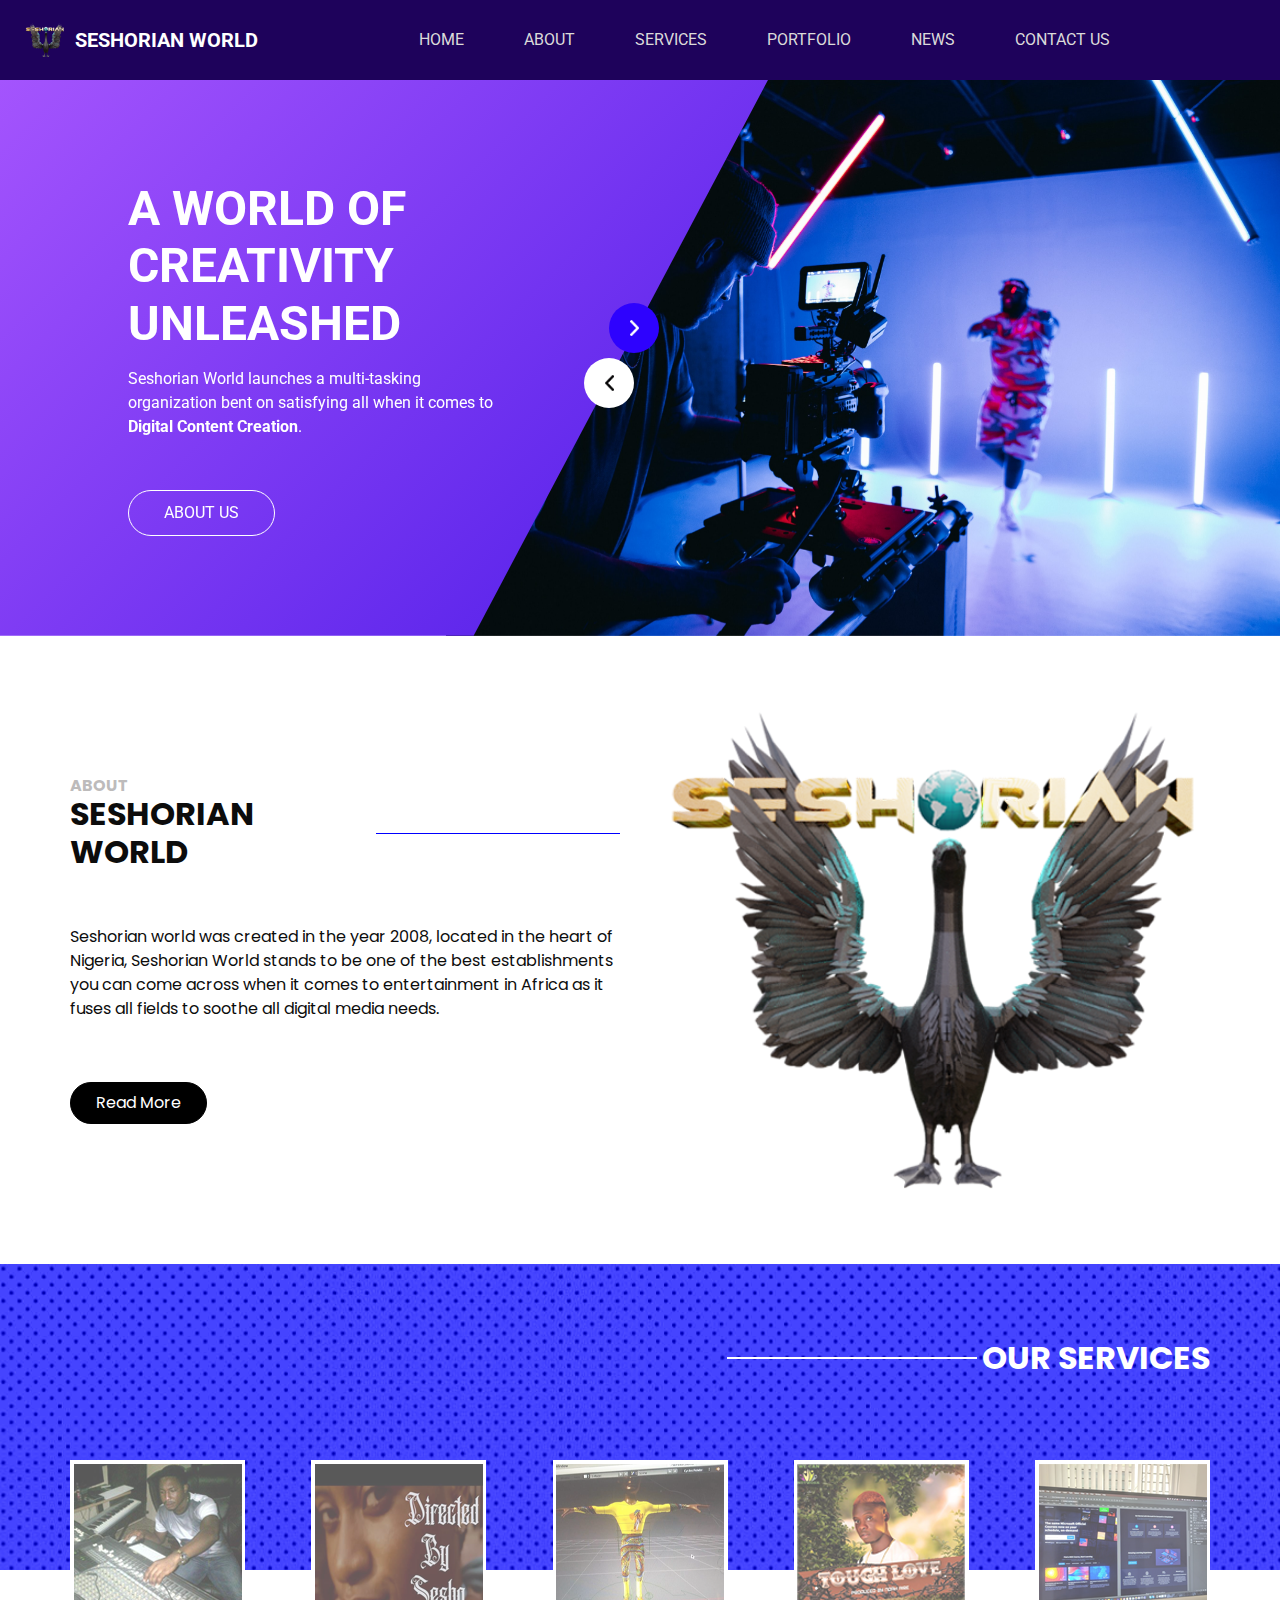
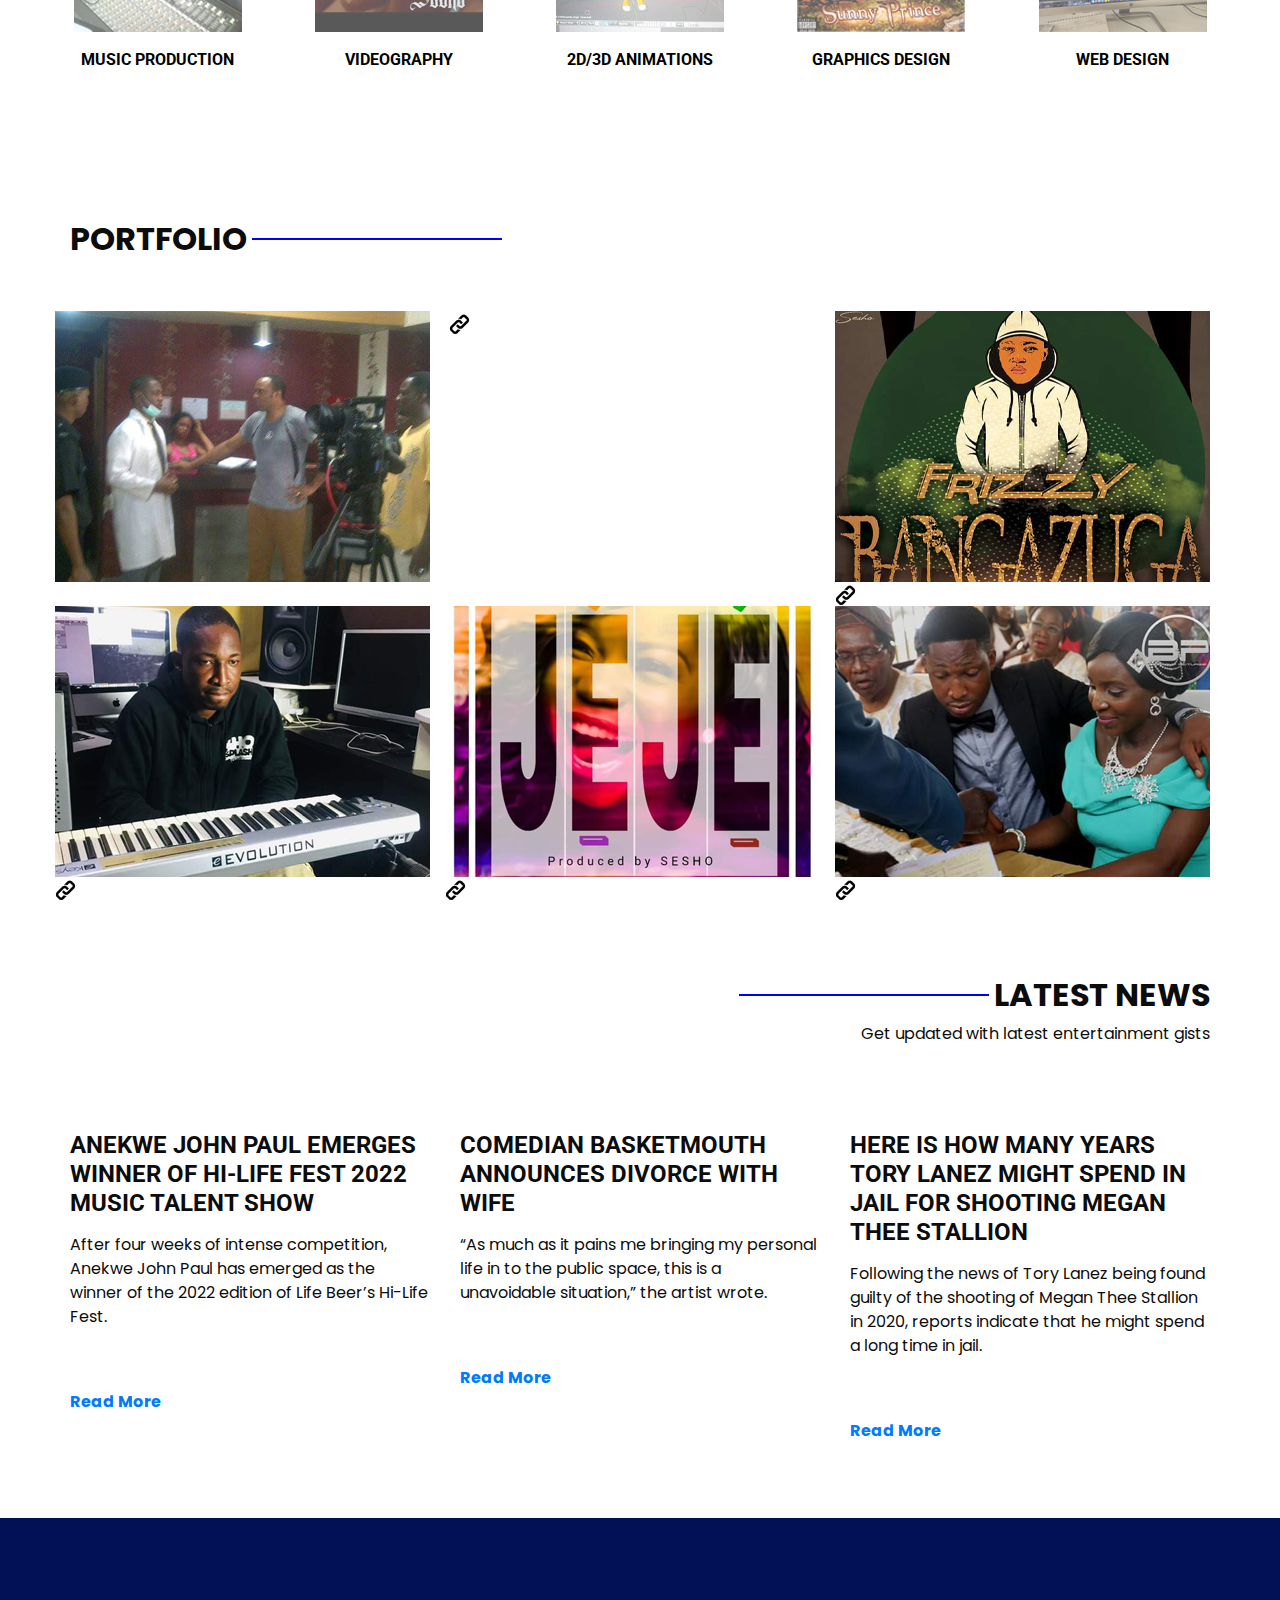
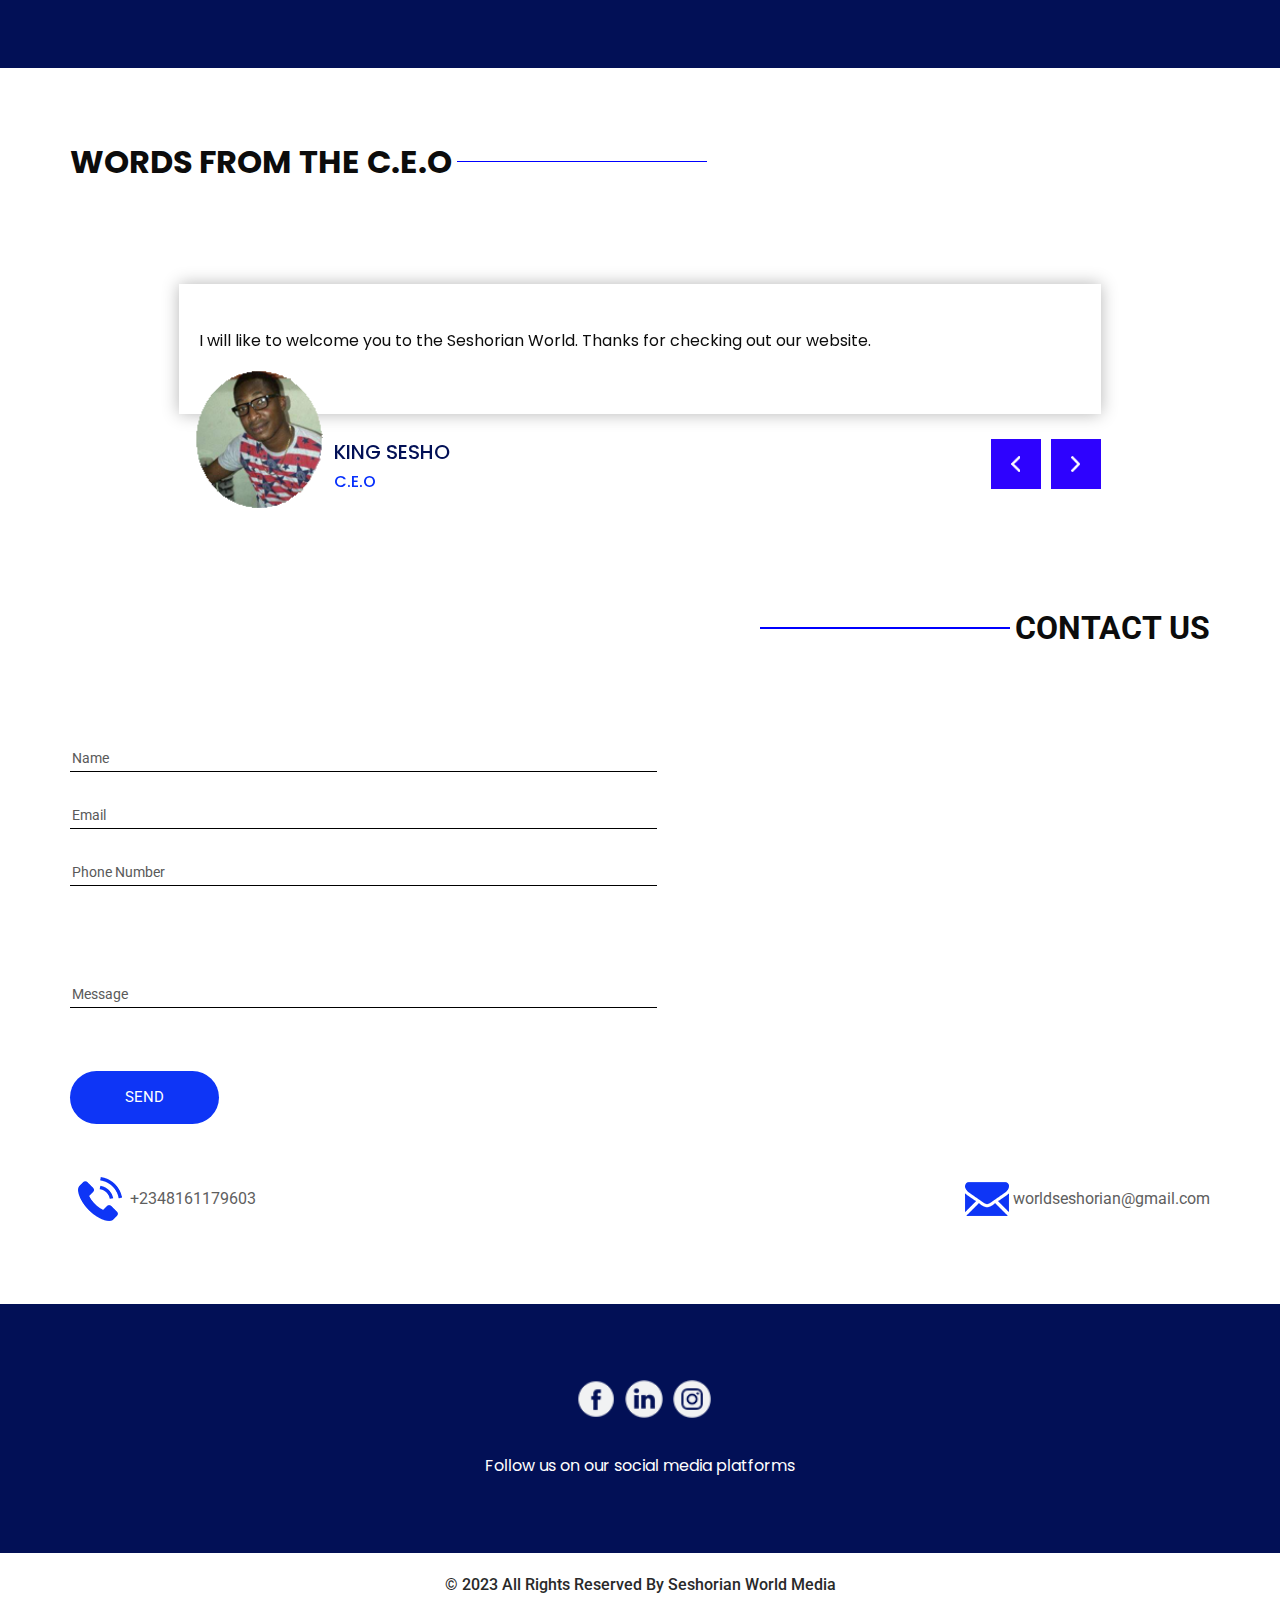
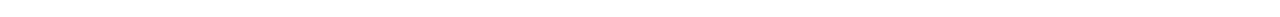
==== index.html @ 022913b2 "Add files via upload" ====
<!DOCTYPE html>
<html>
  <head>
    <!-- Basic -->
    <meta charset="utf-8" />
    <meta http-equiv="X-UA-Compatible" content="IE=edge" />
    <!-- Mobile Metas -->
    <meta
      name="viewport"
      content="width=device-width, initial-scale=1, shrink-to-fit=no"
    />
    <!-- Site Metas -->
    <meta name="keywords" content="" />
    <meta name="description" content="" />
    <meta name="author" content="" />

    <title>SESHORIAN WORLD</title>

    <!-- slider stylesheet -->
    <link
      rel="stylesheet"
      type="text/css"
      href="https://cdnjs.cloudflare.com/ajax/libs/OwlCarousel2/2.1.3/assets/owl.carousel.min.css"
    />

    <!-- bootstrap core css -->
    <link rel="stylesheet" type="text/css" href="css/bootstrap.css" />

    <!-- fonts style -->
    <link
      href="https://fonts.googleapis.com/css?family=Poppins:400,700|Roboto:400,700&display=swap"
      rel="stylesheet"
    />
    <!-- Custom styles for this template -->
    <link href="css/style.css" rel="stylesheet" />
    <!-- responsive style -->
    <link href="css/responsive.css" rel="stylesheet" />
  </head>

  <body>
    <div class="hero_area">
      <!-- header section strats -->
      <header class="header_section">
        <div class="container-fluid">
          <nav class="navbar navbar-expand-lg custom_nav-container">
            <a class="navbar-brand" href="index.html">
              <img src="images/SESHORIAN LOGO.png" alt="" />
              <span> SESHORIAN World </span>
            </a>
            <button
              class="navbar-toggler"
              type="button"
              data-toggle="collapse"
              data-target="#navbarSupportedContent"
              aria-controls="navbarSupportedContent"
              aria-expanded="false"
              aria-label="Toggle navigation"
            >
              <span class="navbar-toggler-icon"></span>
            </button>

            <div class="collapse navbar-collapse" id="navbarSupportedContent">
              <div
                class="d-flex mx-auto flex-column flex-lg-row align-items-center"
              >
                <ul class="navbar-nav">
                  <li class="nav-item active">
                    <a class="nav-link" href="index.html"
                      >Home <span class="sr-only">(current)</span></a
                    >
                  </li>
                  <li class="nav-item">
                    <a class="nav-link" href="about.html">About </a>
                  </li>
                  <li class="nav-item">
                    <a class="nav-link" href="service.html">Services </a>
                  </li>
                  <li class="nav-item">
                    <a class="nav-link" href="portfolio.html"> Portfolio</a>
                  </li>
                  <li class="nav-item">
                    <a class="nav-link" href="news.html"> news </a>
                  </li>
                  <li class="nav-item">
                    <a class="nav-link" href="contact.html">Contact us</a>
                  </li>
                </ul>
              </div>
            </div>
          </nav>
        </div>
      </header>
      <!-- end header section -->
      <!-- slider section -->
      <section class="slider_section position-relative">
        <div class="slider_bg-container"></div>
        <div class="slider-container">
          <div class="detail-box">
            <a
              class="carousel-control-prev"
              href="#carouselExampleControls"
              role="button"
              data-slide="prev"
            >
              <span class="sr-only">Previous</span>
            </a>
            <a
              class="carousel-control-next"
              href="#carouselExampleControls"
              role="button"
              data-slide="next"
            >
              <span class="sr-only">Next</span>
            </a>
            <h1>
              A WORLD OF <br />
              CREATIVITY <br />
              UNLEASHED
            </h1>
            <p>
              Seshorian World launches a multi-tasking organization bent on
              satisfying all when it comes to
              <strong>Digital Content Creation</strong>.
            </p>
            <div>
              <a href="about.html" class="slider-link"> ABOUT US </a>
            </div>
          </div>
          <div class="img-box">
            <div
              id="carouselExampleControls"
              class="carousel slide"
              data-ride="carousel"
            >
              <div class="carousel-inner">
                <div class="carousel-item active">
                  <img
                    src="images/kal-visuals-3UcQtXSvA88-unsplash.jpg"
                    alt=""
                  />
                </div>
                <div class="carousel-item">
                  <img src="images/troy-t-dX76Mts-LVM-unsplash.jpg" alt="" />
                </div>
                <div class="carousel-item">
                  <img src="images/slider-img.jpg" alt="" />
                </div>
              </div>
            </div>
          </div>
        </div>
      </section>
      <!-- end slider section -->
    </div>

    <!-- about section -->
    <section class="about_section layout_padding">
      <div class="container">
        <div class="row">
          <div class="col-md-6">
            <div class="detail-box">
              <h6>About</h6>
              <div class="custom_heading-container">
                <h2>SESHORIAN WORLD</h2>
                <hr />
              </div>
              <p>
                Seshorian world was created in the year 2008, located in the
                heart of Nigeria, Seshorian World stands to be one of the best
                establishments you can come across when it comes to
                entertainment in Africa as it fuses all fields to soothe all
                digital media needs.
              </p>
              <div>
                <a href="read more.html"> Read More </a>
              </div>
            </div>
          </div>
          <div class="col-md-6">
            <div class="img-box">
              <img src="images/about-img.png" alt="" />
            </div>
          </div>
        </div>
      </div>
    </section>

    <!-- end about section -->

    <!-- service section -->

    <section class="service_section layout_padding">
      <div class="container">
        <div class="d-flex flex-column align-items-end">
          <div class="custom_heading-container">
            <hr />
            <h2>OUR Services</h2>
          </div>
        </div>
      </div>
      <div class="container">
        <div class="service_container layout_padding2">
          <a href="music_library.html" rel="noopener noreferrer">
            <div class="box">
              <div class="img-box">
                <img src="images/s-4.png" alt="" class="img-1" />
                <img src="images/s4-blue.png" alt="" class="img-2" />
              </div>
              <div class="name">
                <h6>MUSIC PRODUCTION</h6>
              </div>
            </div>
          </a>
          <a href="videography.html" rel="noopener noreferrer">
            <div class="box">
              <div class="img-box">
                <img src="images/s-5.png" alt="" class="img-1" />
                <img src="images/s5-blue.png" alt="" class="img-2" />
              </div>
              <div class="name">
                <h6>VIDEOGRAPHY</h6>
              </div>
            </div>
          </a>
          <a href="animation.html" rel="noopener noreferrer">
            <div class="box">
              <div class="img-box">
                <img src="images/s-3.png" alt="" class="img-1" />
                <img src="images/s3-blue.png" alt="" class="img-2" />
              </div>
              <div class="name">
                <h6>2d/3d animations</h6>
              </div>
            </div>
          </a>
          <a href="graphics.html" rel="noopener noreferrer">
            <div class="box">
              <div class="img-box">
                <img src="images/s-2.png" alt="" class="img-1" />
                <img src="images/s2-blue.png" alt="" class="img-2" />
              </div>
              <div class="name">
                <h6>Graphics Design</h6>
              </div>
            </div>
          </a>
          <a href="webdesign.html" rel="noopener noreferrer">
            <div class="box">
              <div class="img-box">
                <img src="images/s-1.png" alt="" class="img-1" />
                <img src="images/s1-blue.png" alt="" class="img-2" />
              </div>
              <div class="name">
                <h6>WEB DESIGN</h6>
              </div>
            </div>
          </a>
        </div>
      </div>
    </section>

    <!-- end service section -->

    <!-- portfolio section -->

    <section class="portfolio_section">
      <div class="container">
        <div class="custom_heading-container">
          <h2>Portfolio</h2>
          <hr />
        </div>
        <div class="layout_padding2-top">
          <div class="row">
            <div class="col-md-4">
              <div>
                <img src="images/p-1.jpg" alt="" />
              </div>
            </div>
            <div class="col-md-4">
              <div>
                <img src="images/p-2.jpg" alt="" />
                <a href="">
                  <img src="images/link.png" alt="" />
                </a>
              </div>
            </div>
            <div class="col-md-4">
              <div>
                <img src="images/p-3.jpg" alt="" />
                <a href="">
                  <img src="images/link.png" alt="" />
                </a>
              </div>
            </div>
            <div class="col-md-4">
              <div>
                <img src="images/p-4.jpg" alt="" />
                <a href="">
                  <img src="images/link.png" alt="" />
                </a>
              </div>
            </div>
            <div class="col-md-4">
              <div>
                <img src="images/p-5.jpg" alt="" />
                <a href="">
                  <img src="images/link.png" alt="" />
                </a>
              </div>
            </div>
            <div class="col-md-4">
              <div>
                <img src="images/p-6.jpg" alt="" />
                <a href="">
                  <img src="images/link.png" alt="" />
                </a>
              </div>
            </div>
          </div>
        </div>
      </div>
    </section>

    <!-- end portfolio section -->
    <!-- news section -->

    <section class="news_section layout_padding">
      <div class="container">
        <div class="d-flex flex-column align-items-end">
          <div class="custom_heading-container">
            <hr />
            <h2>Latest News</h2>
          </div>
          <p>Get updated with latest entertainment gists</p>
        </div>
        <div class="row">
          <div class="col-md-4">
            <div class="box">
              <div class="img-box">
                <img
                  src="https://ocdn.eu/pulscms-transforms/1/_cpk9kpTURBXy9kNjBiNWFkMTI2YmZmZWJjMTg0OGIwY2ZiZjBlMzRjZC5qcGeSlQMAEM0CAM0BIJMFzQMWzQGu3gABoTAF"
                  alt=""
                />
              </div>
              <div class="detail-box">
                <h4>
                  Anekwe John Paul emerges winner of Hi-Life Fest 2022 music
                  talent show
                </h4>
                <p>
                  After four weeks of intense competition, Anekwe John Paul has
                  emerged as the winner of the 2022 edition of Life Beer’s
                  Hi-Life Fest.
                </p>
                <div>
                  <a
                    href="https://www.pulse.ng/entertainment/music/anekwe-john-paul-emerges-winner-of-hi-life-fest-2022-music-talent-show/bl5dy3f"
                    target="_blank"
                  >
                    Read More
                  </a>
                </div>
              </div>
            </div>
          </div>
          <div class="col-md-4">
            <div class="box">
              <div class="img-box">
                <img
                  src="https://i0.wp.com/www.ripplesnigeria.com/wp-content/uploads/2022/12/images-52_copy_650x366.jpeg?w=650&ssl=1"
                  alt=""
                />
              </div>
              <div class="detail-box">
                <h4>Comedian Basketmouth announces divorce with wife</h4>
                <p>
                  “As much as it pains me bringing my personal life in to the
                  public space, this is a unavoidable situation,” the artist
                  wrote.
                </p>
                <div>
                  <a
                    href="https://www.ripplesnigeria.com/comedian-basketmouth-announces-divorce-with-wife/"
                    target="_blank"
                  >
                    Read More
                  </a>
                </div>
              </div>
            </div>
          </div>
          <div class="col-md-4">
            <div class="box">
              <div class="img-box">
                <img
                  src="https://notjustok.com/wp-content/uploads/2022/12/skynews-lanez-stallion_6005200-720x360.jpg"
                  alt=""
                />
              </div>
              <div class="detail-box">
                <h4>
                  Here Is How Many Years Tory Lanez Might Spend In Jail For
                  Shooting Megan Thee Stallion
                </h4>
                <p>
                  Following the news of Tory Lanez being found guilty of the
                  shooting of Megan Thee Stallion in 2020, reports indicate that
                  he might spend a long time in jail.
                </p>
                <div>
                  <a
                    href="https://notjustok.com/news/years-tory-lanez-might-spend-in-jail-for-shooting-megan-thee-stallion/"
                    target="_blank"
                  >
                    Read More
                  </a>
                </div>
              </div>
            </div>
          </div>
        </div>
      </div>
    </section>

    <!-- end news section -->

    <!-- subscribe section -->

    <section class="subscribe_section layout_padding">
      <div class="container"></div>
    </section>

    <!-- end subscribe section -->

    <!-- client section -->

    <section class="client_section layout_padding">
      <div class="container">
        <div class="custom_heading-container">
          <h2>Words from the c.e.o</h2>
          <hr />
        </div>
        <div class="client_container layout_padding-top">
          <div
            id="carouselExample2Controls"
            class="carousel slide"
            data-ride="carousel"
          >
            <div class="carousel-inner">
              <div class="carousel-item active">
                <div class="box">
                  <div class="detail-box">
                    <p>
                      I will like to welcome you to the Seshorian World. Thanks
                      for checking out our website.
                    </p>
                  </div>
                  <div class="client-id">
                    <div class="img-box">
                      <img src="images/client.png" alt="" />
                    </div>
                    <div class="name">
                      <h5>King Sesho</h5>
                      <h6>C.E.O</h6>
                    </div>
                  </div>
                </div>
              </div>
              <div class="carousel-item">
                <div class="box">
                  <div class="detail-box">
                    <p>
                      We are known for quality delivery when it comes to digital
                      production. That is why we have created a platform for all
                      creatives to get things done.
                    </p>
                  </div>
                  <div class="client-id">
                    <div class="img-box">
                      <img src="images/client.png" alt="" />
                    </div>
                    <div class="name">
                      <h5>King Sesho</h5>
                      <h6>C.E.O</h6>
                    </div>
                  </div>
                </div>
              </div>
              <div class="carousel-item">
                <div class="box">
                  <div class="detail-box">
                    <p>
                      Feel free to contact us. let's create your ideas with you.
                    </p>
                  </div>
                  <div class="client-id">
                    <div class="img-box">
                      <img src="images/client.png" alt="" />
                    </div>
                    <div class="name">
                      <h5>King Sesho</h5>
                      <h6>C.E.O</h6>
                    </div>
                  </div>
                </div>
              </div>
            </div>
            <a
              class="carousel-control-prev"
              href="#carouselExample2Controls"
              role="button"
              data-slide="prev"
            >
              <span class="sr-only">Previous</span>
            </a>
            <a
              class="carousel-control-next"
              href="#carouselExample2Controls"
              role="button"
              data-slide="next"
            >
              <span class="sr-only">Next</span>
            </a>
          </div>
        </div>
      </div>
    </section>
    <!-- end client section -->

    <!-- contact section -->

    <section class="contact_section layout_padding-bottom">
      <div class="container">
        <div class="d-flex flex-column align-items-end">
          <div class="custom_heading-container">
            <hr />
            <h2>Contact Us</h2>
          </div>
        </div>
        <div class="layout_padding-top layout_padding2-bottom">
          <div class="row">
            <div class="col-md-7">
              <form onsubmit="sendEmail(); reset(); return false;">
                <div class="contact_form-container">
                  <div>
                    <div>
                      <input
                        type="text"
                        id="name"
                        placeholder="Name"
                        required
                      />
                    </div>
                    <div>
                      <input
                        type="email"
                        id="email"
                        placeholder="Email"
                        required
                      />
                    </div>
                    <div>
                      <input
                        type="text"
                        id="phone"
                        placeholder="Phone Number"
                        required
                      />
                    </div>
                    <div class="">
                      <input
                        type="text"
                        id="message"
                        placeholder="Message"
                        class="message_input"
                      />
                    </div>
                    <div class="mt-5">
                      <button type="submit">send</button>
                    </div>
                  </div>
                </div>
              </form>
            </div>
          </div>
        </div>
        <div class="contact_items">
          <a>
            <div class="item">
              <div class="img-box box-2"></div>
              <div class="detail-box">
                <p>+2348161179603</p>
              </div>
            </div>
          </a>
          <a>
            <div class="item">
              <div class="img-box box-3"></div>
              <div class="detail-box">
                <p>worldseshorian@gmail.com</p>
              </div>
            </div>
          </a>
        </div>
      </div>
    </section>

    <!-- end contact section -->

    <!-- info section -->
    <section class="info_section layout_padding">
      <div class="container">
        <div class="info_social">
          <div>
            <a
              href="https://web.facebook.com/profile.php?id=100077358160432"
              target="_blank"
              rel="noopener noreferrer"
            >
              <img src="images/fb.png" alt="" />
            </a>
          </div>
          <div>
            <a
              href="https://www.linkedin.com/in/segun-esho-698baa1bb/"
              target="_blank"
              rel="noopener noreferrer"
            >
              <img src="images/linkedin.png" alt="" />
            </a>
          </div>
          <div>
            <a
              href="https://www.instagram.com/seshorian_world/"
              target="_blank"
              rel="noopener noreferrer"
            >
              <img src="images/insta.png" alt="" />
            </a>
          </div>
        </div>
        <div>
          <p>Follow us on our social media platforms</p>
        </div>
      </div>
    </section>

    <!-- end info_section -->

    <!-- footer section -->
    <section class="container-fluid footer_section">
      <p>
        &copy; 2023 All Rights Reserved By
        <a href="">Seshorian World Media</a>
      </p>
    </section>
    <!--end footer section -->

    <script type="text/javascript" src="js/jquery-3.4.1.min.js"></script>
    <script type="text/javascript" src="js/bootstrap.js"></script>
    <script src="https://smtpjs.com/v3/smtp.js"></script>
    <script>
      function sendEmail() {
        Email.send({
          Host: "smtp.elasticemail.com",
          Username: "worldseshorian@gmail.com",
          Password: "91CDA95ECEE10A10C759F7381DBED8144ACE",
          To: "worldseshorian@gmail.com",
          From: document.getElementById("email").value,
          Subject: "New contact form enquiry",
          Body:
            "Name: " +
            document.getElementById("name").value +
            "<br> Email: " +
            document.getElementById("email").value +
            "<br> Phone no: " +
            document.getElementById("phone").value +
            "<br> Message: " +
            document.getElementById("message").value,
        }).then((message) => alert("Message Sent Succesfully"));
      }
    </script>
  </body>
</html>
---- css/style.css ----
body {
  font-family: "Roboto", sans-serif;
  color: #0c0c0c;
  background-color: #ffffff;
}

.layout_padding {
  padding: 75px 0;
}

.layout_padding2 {
  padding: 45px 0;
}

.layout_padding2-top {
  padding-top: 45px;
}

.layout_padding2-bottom {
  padding-bottom: 45px;
}

.layout_padding-top {
  padding-top: 75px;
}

.layout_padding-bottom {
  padding-bottom: 75px;
}

.custom_heading-container {
  display: -webkit-box;
  display: -ms-flexbox;
  display: flex;
  -webkit-box-align: center;
  -ms-flex-align: center;
  align-items: center;
}

.custom_heading-container h2 {
  text-transform: uppercase;
  font-weight: bold;
}

.custom_heading-container hr {
  width: 250px;
  border: none;
  height: 1.5px;
  background-color: #0000ff;
  margin: 0 5px 0.5rem 5px;
}

/*header section*/
.hero_area {
  position: relative;
}

.sub_page .hero_area {
  height: auto;
}

.hero_area.sub_pages {
  height: auto;
}

.header_section {
  background-color: #1e025b;
  padding: 10px 0;
}

.header_section .container-fluid {
  padding-right: 25px;
  padding-left: 25px;
}

.header_section .nav_container {
  margin: 0 auto;
}

.header_section .quote_btn-container a {
  color: #ffffff;
}

.header_section .quote_btn-container a img {
  margin-right: 10px;
}

.header_section .quote_btn-container a span {
  margin: 0 10px 0 20px;
}

.custom_nav-container.navbar-expand-lg .navbar-nav .nav-link {
  padding: 10px 20px;
  color: #dbdada;
  text-align: center;
  text-transform: uppercase;
}

.custom_nav-container.navbar-expand-lg .navbar-nav .nav-link:hover {
  color: #ffffff;
}

a,
a:hover,
a:focus {
  text-decoration: none;
}

a:hover,
a:focus {
  color: initial;
}

.btn,
.btn:focus {
  outline: none !important;
  -webkit-box-shadow: none;
  box-shadow: none;
}

.navbar-brand,
.navbar-brand:hover {
  text-transform: uppercase;
  font-weight: bold;
  font-size: 24px;
}

.custom_nav-container .nav_search-btn {
  background-image: url(../images/search-icon.png);
  background-size: 22px;
  background-repeat: no-repeat;
  background-position-y: 7px;
  width: 35px;
  height: 35px;
  padding: 0;
  border: none;
}

.navbar-brand {
  display: -webkit-box;
  display: -ms-flexbox;
  display: flex;
  -webkit-box-align: center;
  -ms-flex-align: center;
  align-items: center;
}

.navbar-brand img {
  width: 40px;
  margin-right: 5px;
}

.navbar-brand span {
  font-size: 20px;
  font-weight: 700;
  color: #ffffff;
  margin-left: 5px;
}

.custom_nav-container {
  z-index: 99999;
  padding: 5px 0;
}

.custom_nav-container .navbar-toggler {
  outline: none;
}

.custom_nav-container .navbar-toggler .navbar-toggler-icon {
  background-image: url(../images/menu.png);
  background-size: 40px;
}

/*end header section*/
/* slider section */
.slider_section .slider-container {
  display: -webkit-box;
  display: -ms-flexbox;
  display: flex;
  -webkit-box-align: center;
  -ms-flex-align: center;
  align-items: center;
  padding-left: 10%;
}

.slider_section .detail-box {
  width: 45%;
  z-index: 4;
  color: #ffffff;
}

.slider_section .detail-box h1 {
  text-transform: uppercase;
  font-weight: bold;
  font-size: 3rem;
}

.slider_section .detail-box p {
  width: 75%;
  margin-top: 15px;
}

.slider_section .detail-box .slider-link {
  display: inline-block;
  padding: 10px 35px;
  border: 1px solid #ffffff;
  background-color: transparent;
  color: #ffffff;
  border-radius: 25px;
  margin-top: 35px;
}

.slider_section .detail-box .slider-link:hover {
  background-color: #ffffff;
  color: black;
}

.slider_section .img-box {
  width: 73%;
  margin-left: -17%;
  position: relative;
  z-index: 2;
}

.slider_section .img-box img {
  width: 100%;
}

.slider_section .slider_bg-container {
  position: absolute;
  width: 100%;
  height: 100%;
  background: linear-gradient(135deg, #a454fd, #2b05df);
  z-index: 3;
  -webkit-clip-path: polygon(0 0, 60% 0, 37% 100%, 0% 100%);
  clip-path: polygon(0 0, 60% 0, 37% 100%, 0% 100%);
}

.slider_section .carousel-control-prev,
.slider_section .carousel-control-next {
  left: 47.6%;
  width: 50px;
  height: 50px;
  z-index: 9;
  background-size: 9px;
  background-repeat: no-repeat;
  background-position: center;
  opacity: 1;
  border-radius: 100%;
}

.slider_section .carousel-control-prev {
  background-image: url(../images/prev.png);
  background-color: #ffffff;
  top: 50%;
  -webkit-transform: translate(-50%, 0);
  transform: translate(-50%, 0);
}

.slider_section .carousel-control-next {
  background-image: url(../images/next.png);
  background-color: #2e02fe;
  top: calc(50% - 30px);
  -webkit-transform: translate(0, -50%);
  transform: translate(0, -50%);
}

.about_section {
  font-family: "Poppins", sans-serif;
}

.about_section .row {
  -webkit-box-align: center;
  -ms-flex-align: center;
  align-items: center;
}

.about_section a {
  display: inline-block;
  padding: 8px 25px;
  background-color: #000000;
  border: 1px solid #000000;
  color: #ffffff;
  border-radius: 25px;
  margin-top: 45px;
}

.about_section a:hover {
  background-color: transparent;
  color: #000000;
}

.about_section p {
  margin-top: 45px;
}

.about_section .img-box img {
  width: 100%;
}

.about_section h6 {
  text-transform: uppercase;
  color: #bdbbbb;
  font-weight: bold;
  margin: 0;
}

.service_section {
  position: relative;
  font-family: "Poppins", sans-serif;
}

.service_section h2,
.service_section p {
  color: white;
}

.service_section hr {
  background-color: #ffffff;
}

.service_section .service_container {
  display: -webkit-box;
  display: -ms-flexbox;
  display: flex;
  -webkit-box-pack: justify;
  -ms-flex-pack: justify;
  justify-content: space-between;
}

.service_section .box {
  width: 175px;
  text-align: center;
  margin: 30px 0;
  font-family: "Roboto", sans-serif;
}

.service_section .box .img-2 {
  display: none;
}

.service_section .box .img-box {
  width: 175px;
  height: 175px;
  display: -webkit-box;
  display: -ms-flexbox;
  display: flex;
  -webkit-box-pack: center;
  -ms-flex-pack: center;
  justify-content: center;
  -webkit-box-align: center;
  -ms-flex-align: center;
  align-items: center;
  background-color: #ffffff;
}

.service_section .box .name {
  margin-top: 15px;
}

.service_section .box .name h6 {
  text-transform: uppercase;
  color: #000000;
  font-weight: bold;
}

.service_section .box:hover .img-1 {
  display: none;
}

.service_section .box:hover .img-2 {
  display: inline-block;
}

.service_section::before {
  content: "";
  position: absolute;
  width: 100%;
  height: 55%;
  top: 0;
  left: 0;
  background-image: url(../images/service-bg.jpg);
  z-index: -1;
}

.service_section .read-btn {
  display: -webkit-box;
  display: -ms-flexbox;
  display: flex;
  -webkit-box-pack: center;
  -ms-flex-pack: center;
  justify-content: center;
}

.service_section .read-btn a {
  display: inline-block;
  padding: 8px 25px;
  background-color: #000000;
  border: 1px solid #000000;
  color: #ffffff;
  border-radius: 25px;
}

.service_section .read-btn a:hover {
  background-color: transparent;
  color: #000000;
}

.portfolio_section {
  font-family: "Poppins", sans-serif;
}

.portfolio_section .col-md-4 {
  padding: 0;
}

.portfolio_section .img-box {
  position: relative;
  margin: 10px;
}

.portfolio_section .img-box img {
  width: 100%;
}

.portfolio_section .img-box a {
  display: -webkit-box;
  display: -ms-flexbox;
  display: flex;
  position: absolute;
  opacity: 0;
  -webkit-box-align: center;
  -ms-flex-align: center;
  align-items: center;
  -webkit-box-pack: center;
  -ms-flex-pack: center;
  justify-content: center;
  width: 50px;
  height: 50px;
  border-radius: 100%;
  background-color: #ffffff;
  top: 50%;
  left: 50%;
  -webkit-transform: translate(-50%, -50%);
  transform: translate(-50%, -50%);
  -webkit-transition: opacity 0.2s;
  transition: opacity 0.2s;
}

.portfolio_section .img-box a img {
  width: 20px;
  opacity: 0;
  -webkit-transition: opacity 0.2s;
  transition: opacity 0.2s;
}

.portfolio_section .img-box::before {
  content: "";
  position: absolute;
  top: 50%;
  left: 50%;
  -webkit-transform: translate(-50%, -50%);
  transform: translate(-50%, -50%);
  width: 0;
  height: 0;
  background-color: rgba(37, 28, 229, 0.8);
  border-radius: 25px;
  -webkit-transition: all 0.1s;
  transition: all 0.1s;
}

.portfolio_section .img-box:hover::before {
  width: 90%;
  height: 90%;
}

.portfolio_section .img-box:hover a {
  opacity: 1;
}

.portfolio_section .img-box:hover a img {
  opacity: 1;
}

.news_section h2,
.news_section p,
.news_section a {
  font-family: "Poppins", sans-serif;
}

.news_section .box {
  margin-top: 45px;
}

.news_section .box img {
  width: 100%;
}

.news_section .box .action-box {
  display: -webkit-box;
  display: -ms-flexbox;
  display: flex;
  -webkit-box-pack: end;
  -ms-flex-pack: end;
  justify-content: flex-end;
  padding: 10px 0;
}

.news_section .box .action-box a {
  margin-left: 15px;
  opacity: 0.6;
}

.news_section .box .action-box a img {
  width: 20px;
}

.news_section .box .action-box a:hover {
  opacity: 1;
}

.news_section .box .detail-box h4 {
  text-transform: uppercase;
  font-weight: bold;
}

.news_section .box .detail-box p {
  margin-top: 15px;
}

.news_section .box .detail-box a {
  display: inline-block;
  font-weight: bold;
  margin-top: 45px;
}

.subscribe_section {
  background-color: #021056;
}

.subscribe_section .row {
  -webkit-box-align: center;
  -ms-flex-align: center;
  align-items: center;
}

.subscribe_section h2,
.subscribe_section button {
  font-family: "Poppins", sans-serif;
}

.subscribe_section h2 {
  color: #ffffff;
  text-transform: uppercase;
}

.subscribe_section h2 span {
  text-transform: none;
  font-weight: bold;
}

.subscribe_section form {
  display: -webkit-box;
  display: -ms-flexbox;
  display: flex;
}

.subscribe_section form input {
  border: none;
  min-width: 100%;
  height: 55px;
  background-color: #ffffff;
  padding: 0 20px;
  border-radius: 50px;
  outline: none;
}

.subscribe_section form button {
  border: none;
  padding: 0 60px;
  height: 40px;
  border-radius: 35px;
  color: #ffffff;
  background-color: #0000ff;
  -webkit-transform: translate(-104%, 7.5px);
  transform: translate(-104%, 7.5px);
  text-align: center;
  text-transform: uppercase;
}

.subscribe_section form button:hover {
  background-color: #0000cc;
}

.client_section {
  font-family: "Poppins", sans-serif;
}

.client_section .client_container {
  width: 87%;
  margin: 0 auto;
}

.client_section .client_container .box {
  margin: 20px 35px;
}

.client_section .client_container .box .detail-box {
  padding: 45px 20px;
  -webkit-box-shadow: 0px 0px 16px 0px rgba(0, 0, 0, 0.29);
  box-shadow: 0px 0px 16px 0px rgba(0, 0, 0, 0.29);
}

.client_section .client_container .box .client-id {
  display: -webkit-box;
  display: -ms-flexbox;
  display: flex;
  -webkit-box-align: end;
  -ms-flex-align: end;
  align-items: flex-end;
}

.client_section .client_container .box .client-id .img-box {
  min-width: 150px;
  margin-top: -50px;
  margin-left: 5px;
}

.client_section .client_container .box .client-id .img-box img {
  width: 100%;
}

.client_section .client_container .box .client-id .name {
  text-transform: uppercase;
  margin-bottom: 15px;
}

.client_section .client_container .box .client-id .name h5 {
  color: #021056;
}

.client_section .client_container .box .client-id .name h6 {
  color: #0730fc;
}

.client_section .carousel-control-prev,
.client_section .carousel-control-next {
  left: initial;
  top: initial;
  width: 50px;
  height: 50px;
  bottom: 45px;
  z-index: 9;
  background-size: 9px;
  background-repeat: no-repeat;
  background-position: center;
  opacity: 1;
  background-color: #2e02fe;
}

.client_section .carousel-control-prev:hover,
.client_section .carousel-control-next:hover {
  background-color: #464646;
}

.client_section .carousel-control-prev {
  background-image: url(../images/left-white.png);
  right: 95px;
}

.client_section .carousel-control-next {
  background-image: url(../images/next.png);
  right: 35px;
}

.contact_section .contact_form-container input {
  border: none;
  outline: none;
  border-bottom: 1px solid #000;
  width: 90%;
  margin: 15px 0;
  background-color: transparent;
}

.contact_section .contact_form-container input::-webkit-input-placeholder {
  color: #595959;
  font-size: 14px;
}

.contact_section .contact_form-container input:-ms-input-placeholder {
  color: #595959;
  font-size: 14px;
}

.contact_section .contact_form-container input::-ms-input-placeholder {
  color: #595959;
  font-size: 14px;
}

.contact_section .contact_form-container input::placeholder {
  color: #595959;
  font-size: 14px;
}

.contact_section .contact_form-container input.message_input {
  margin-top: 80px;
}

.contact_section .contact_form-container button {
  border: none;
  background-color: #0e35f6;
  color: #fff;
  font-size: 15px;
  padding: 15px 55px;
  border-radius: 30px;
  text-transform: uppercase;
}

.contact_section .contact_form-container button:hover {
  background-color: #082de2;
}

.contact_section .map-box #map {
  width: 100%;
  height: 100%;
}

.contact_items {
  margin: 0 auto;
  display: -webkit-box;
  display: -ms-flexbox;
  display: flex;
  -webkit-box-pack: justify;
  -ms-flex-pack: justify;
  justify-content: space-between;
}

.contact_items .item {
  width: 250px;
  display: -webkit-box;
  display: -ms-flexbox;
  display: flex;
  -webkit-box-align: center;
  -ms-flex-align: center;
  align-items: center;
  text-align: center;
}

.contact_items .item .img-box {
  width: 60px;
  height: 60px;
  border-radius: 100%;
  background-repeat: no-repeat;
  background-position: center;
}

.contact_items .item .detail-box {
  color: #5e5e5e;
}

.contact_items .item .detail-box p {
  margin: 0;
}

.contact_items {
  position: relative;
}

.contact_items a {
  position: relative;
}

.contact_items .item .img-box.box-1 {
  background-image: url(../images/location.png);
}

.contact_items .item .img-box.box-2 {
  background-image: url(../images/telephone.png);
}

.contact_items .item .img-box.box-3 {
  background-image: url(../images/envelope.png);
}

.info_section {
  text-align: center;
  font-family: "Poppins", sans-serif;
  background-color: #021056;
  color: #ffffff;
}

.info_section .info_social {
  display: -webkit-box;
  display: -ms-flexbox;
  display: flex;
  -webkit-box-pack: center;
  -ms-flex-pack: center;
  justify-content: center;
  margin: 0 auto 20px auto;
}

.info_section .info_social img {
  width: 40px;
  margin-left: 8px;
}

.info_section p {
  margin: 35px 0 0 0;
}

/* footer section*/
.footer_section {
  background-color: #ffffff;
  padding: 20px;
  font-weight: 500;
}

.footer_section p {
  color: #292929;
  margin: 0;
  text-align: center;
}

.footer_section a {
  color: #292929;
}

.disable {
  pointer-events: none;
  text-decoration: none;
  color: black;
}
/* end footer section*/
/*# sourceMappingURL=style.css.map */
---- css/responsive.css ----
@media (max-width: 1120px) {

  .quote_btn-container a {
    display: none;
  }
}

@media (max-width: 992px) {


  .slider_section .slider-container {
    flex-direction: column;
    padding: 0;
  }

  .slider_section .detail-box {
    width: 100%;
    text-align: center;
    padding: 75px 15px;
    background: linear-gradient(135deg, #a454fd, #2b05df);
    position: relative;
  }

  .slider_section .img-box {
    width: 100%;
    margin: 0;
  }

  .slider_section .slider_bg-container {
    display: none;
  }

  .slider_section .detail-box p {
    width: 90%;
    margin-left: auto;
    margin-right: auto;
  }

  .slider_section .carousel-control-prev,
  .slider_section .carousel-control-next {
    top: initial;
    bottom: 0;
    left: 44.6%;
  }

  .slider_section .carousel-control-prev {
    transform: translate(0, 50%);
  }

  .slider_section .carousel-control-next {
    transform: translate(115%, 50%);
  }

  .service_section .service_container {
    flex-wrap: wrap;
    justify-content: center;
  }

  .service_section .box {
    margin: 25px;
  }

  .service_section .box .name h6 {
    color: #ffffff;
  }

  .service_section::before {
    height: 100%;
  }

  .portfolio_section {
    padding-top: 75px;
  }

  .contact_items {
    flex-wrap: wrap;
    justify-content: center;
  }

  .contact_items .item {
    margin: 20px;
  }
}

@media (max-width: 768px) {
  .client_section .client_container {
    width: 100%;
  }

  .client_section .client_container .box {
    margin: 20px 15px;
  }

  .client_section .carousel-control-prev,
  .client_section .carousel-control-next {
    display: none;
  }

  .subscribe_section form {
    margin-top: 25px;
  }

  .contact_section .contact_form-container button {
    margin-bottom: 45px;
  }

  .contact_section .contact_form-container input {
    width: 100%;
  }
}

@media (max-width: 576px) {

  .slider_section .carousel-control-prev,
  .slider_section .carousel-control-next {

    left: 41.6%;
  }

  .custom_heading-container hr {
    display: none;
  }
}

@media (max-width: 480px) {

  .slider_section .carousel-control-prev,
  .slider_section .carousel-control-next {
    left: 39%;
  }

  .subscribe_section form {
    flex-direction: column;
    align-items: center;
  }

  .subscribe_section form button {
    transform: none;
    margin-top: 15px;
  }

  .slider_section .detail-box h1 {
    font-size: 2.5rem;
  }
}

@media (max-width: 420px) {}

@media (max-width: 360px) {

  .slider_section .carousel-control-prev,
  .slider_section .carousel-control-next {
    left: 36%;
  }
}

@media (min-width: 1200px) {
  .container {
    max-width: 1170px;
  }

  .custom_nav-container.navbar-expand-lg .navbar-nav .nav-link {
    padding: 10px 30px;
  }
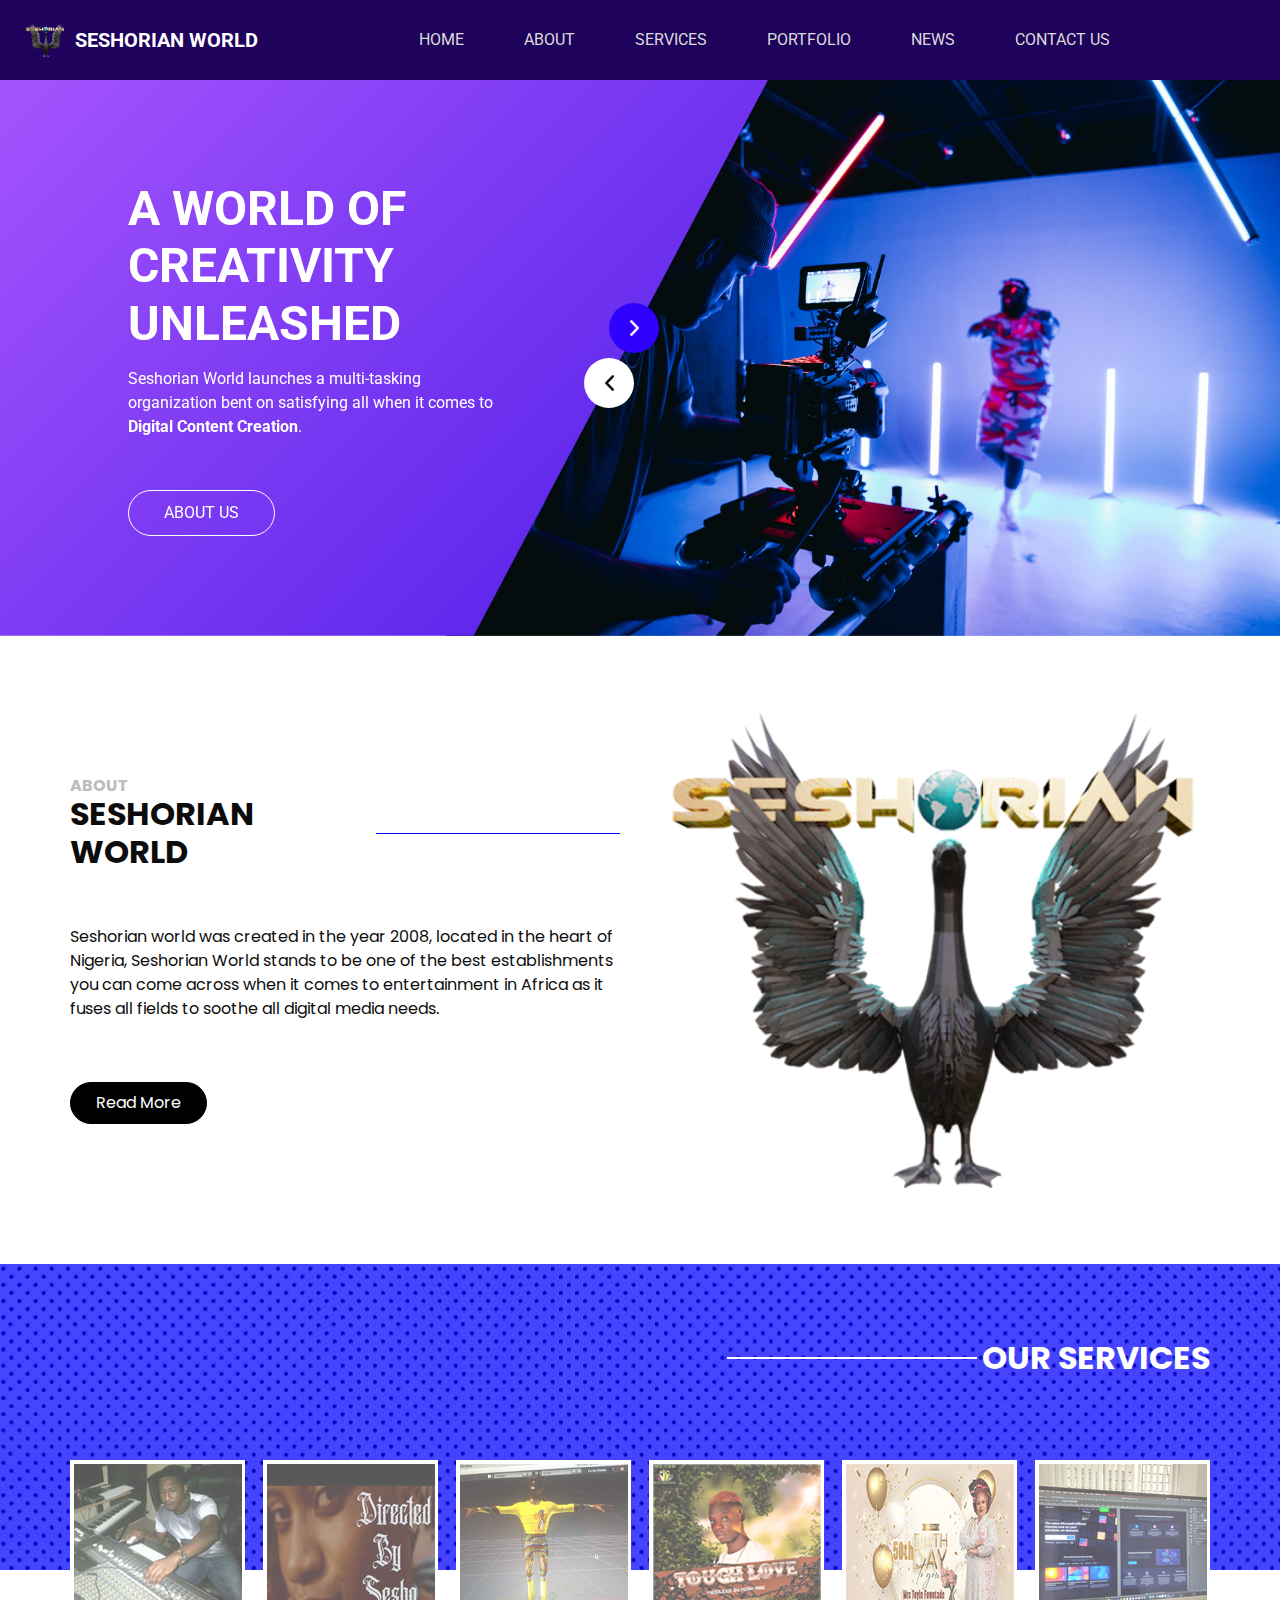
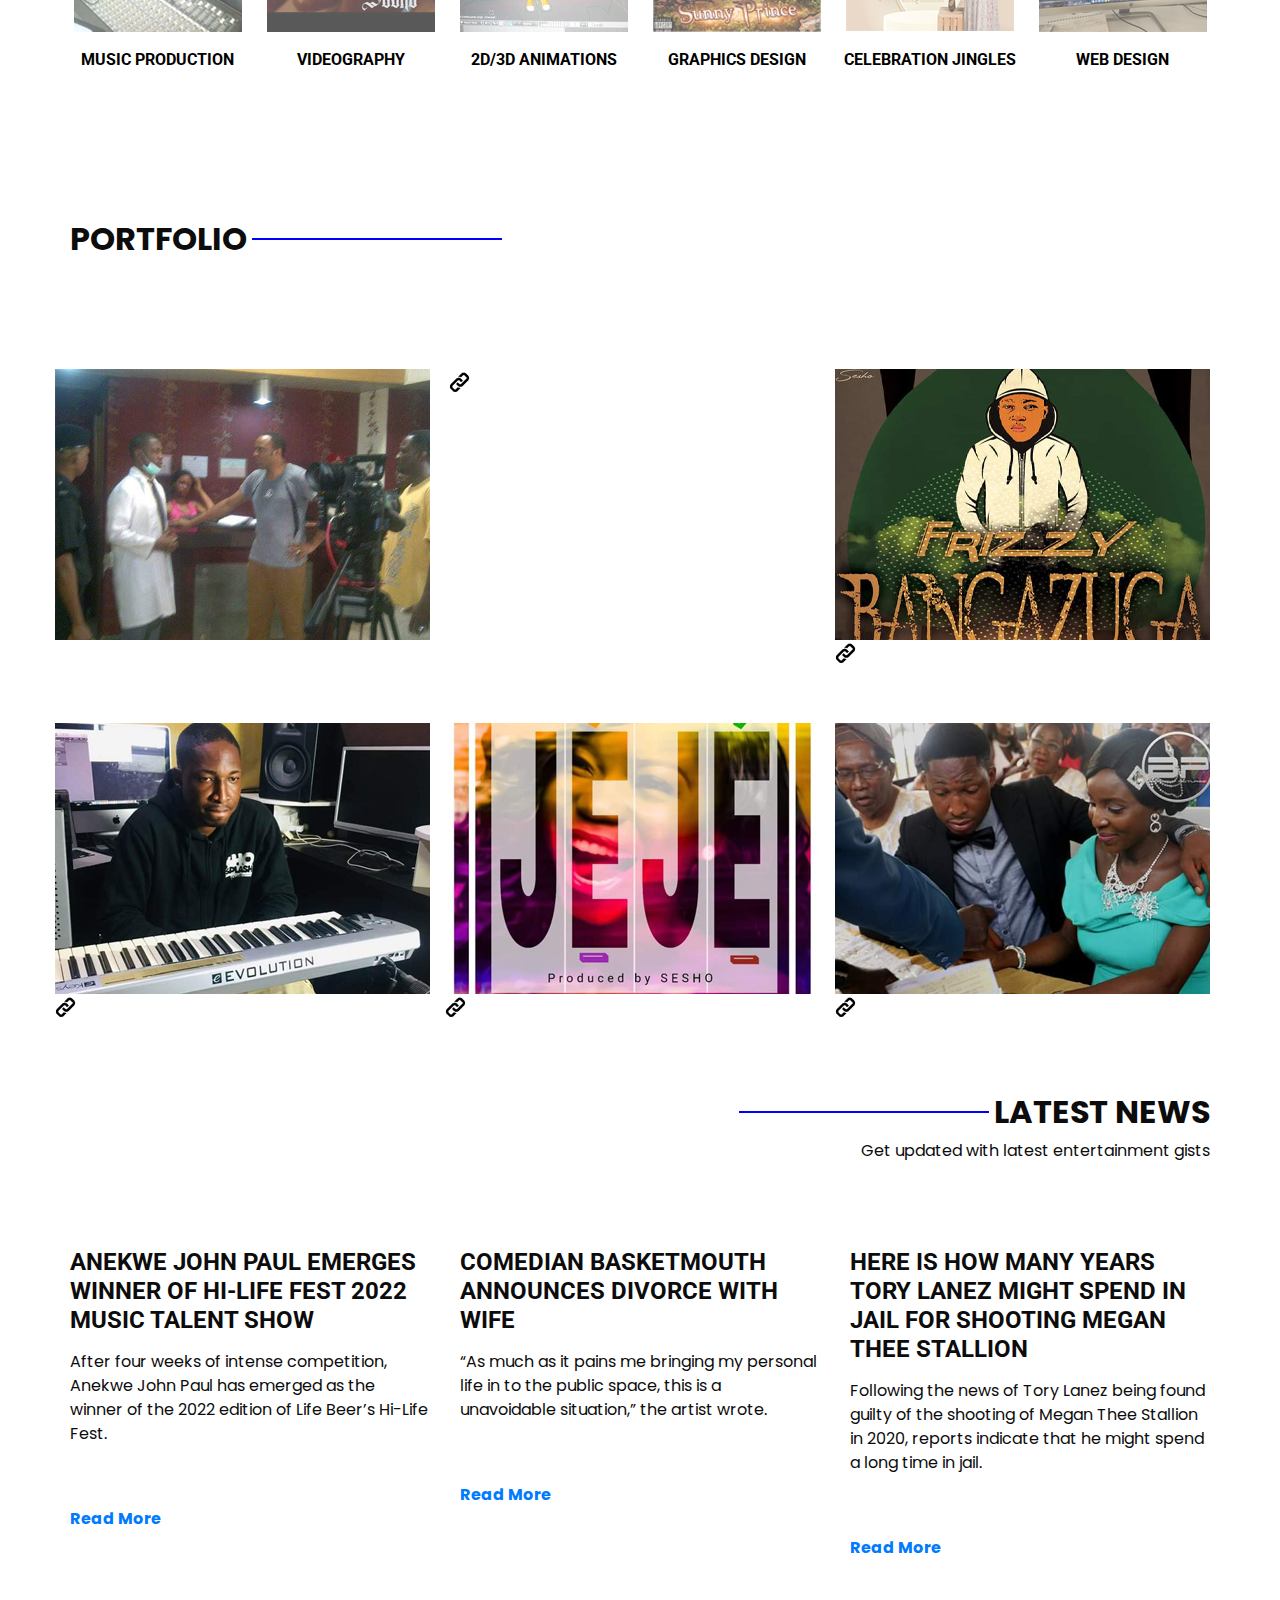
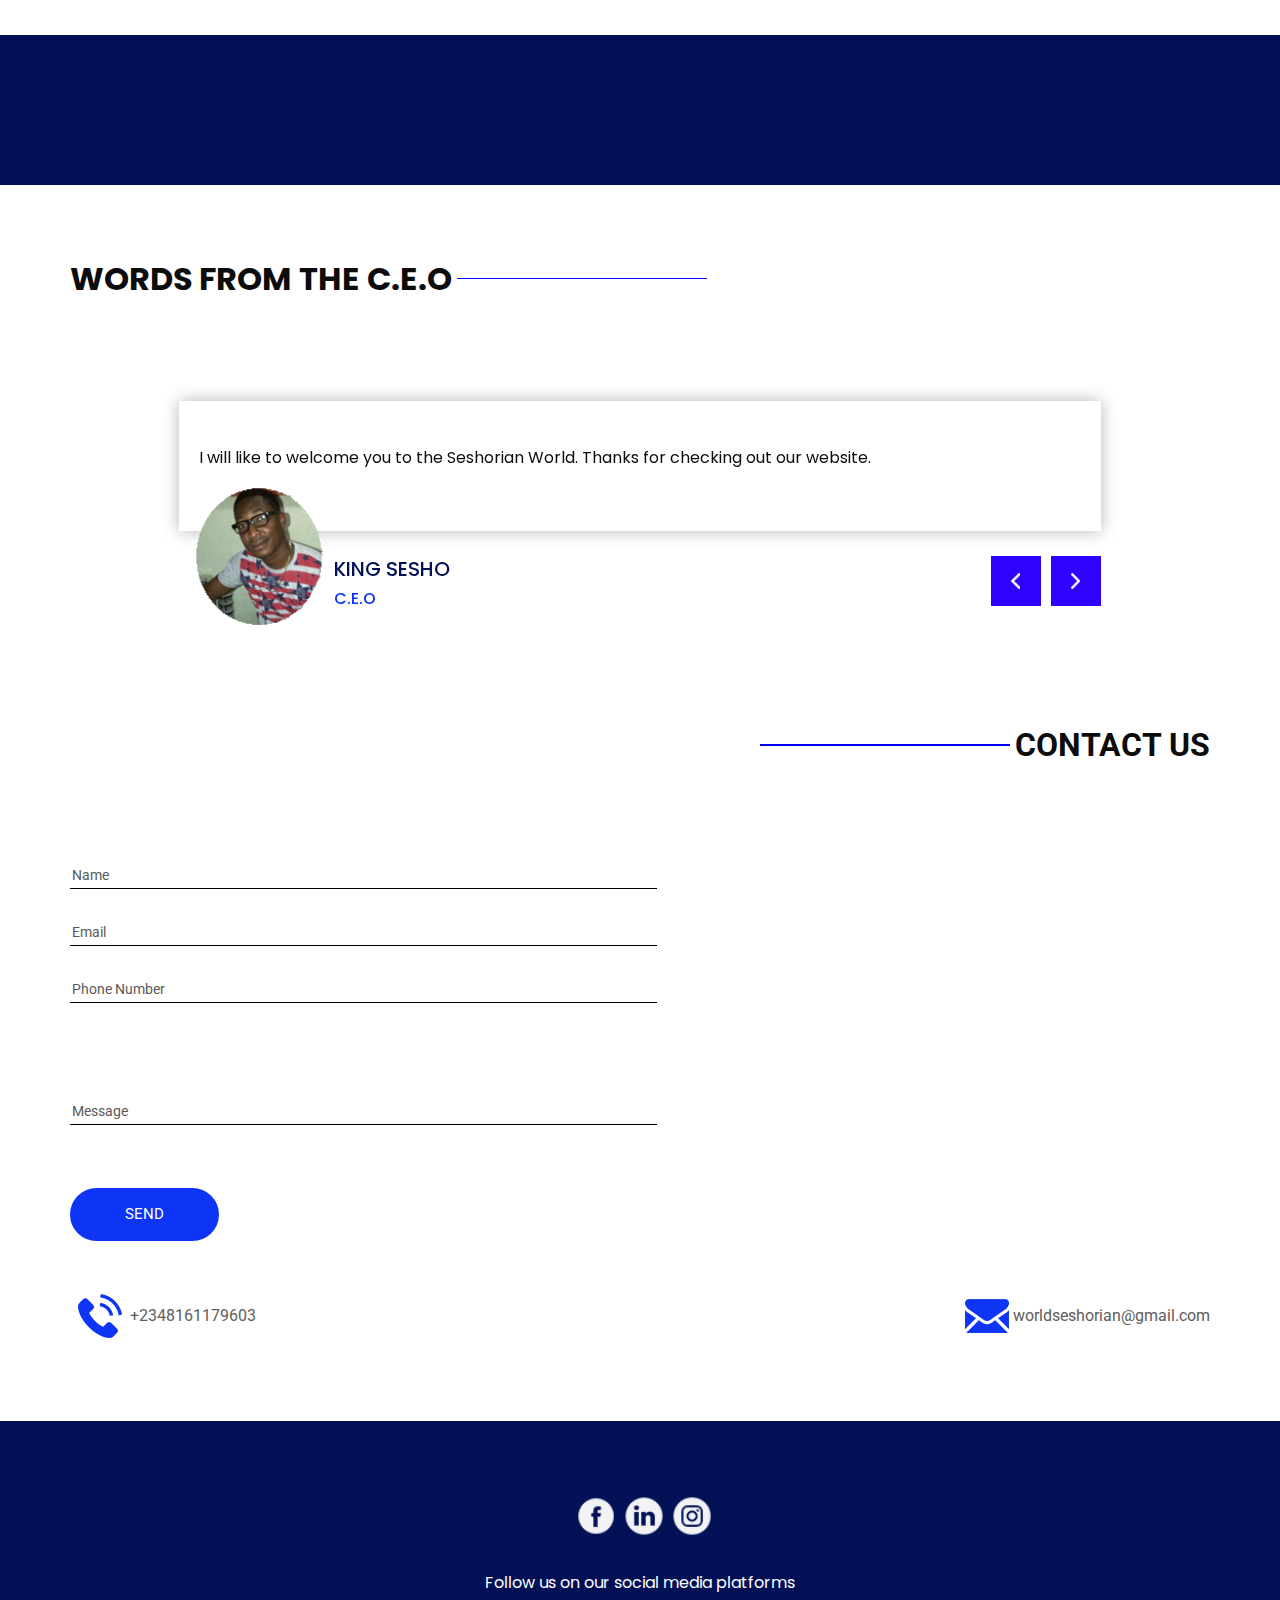
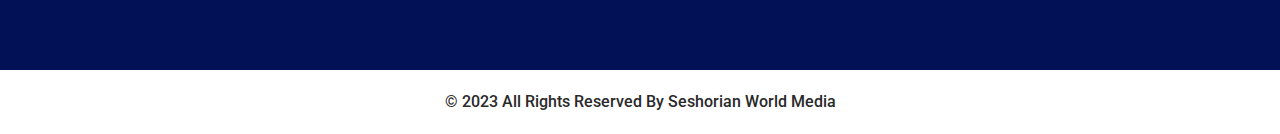
==== commit a87c4b08: "Update index.html" ====
--- a/index.html
+++ b/index.html
@@ -243,6 +243,17 @@
                 <h6>Graphics Design</h6>
               </div>
             </div>
+            <a href="celebration.html" rel="noopener noreferrer">
+              <div class="box">
+                <div class="img-box">
+                  <img src="images/s-6.png" alt="" class="img-1" />
+                  <img src="images/s6-blue.png" alt="" class="img-2" />
+                </div>
+                <div class="name">
+                  <h6>Celebration Jingles</h6>
+                </div>
+              </div>
+            </a>
           </a>
           <a href="webdesign.html" rel="noopener noreferrer">
             <div class="box">
--- a/css/style.css
+++ b/css/style.css
@@ -412,6 +412,7 @@
 
 .portfolio_section .col-md-4 {
   padding: 0;
+  margin-top: 5%;
 }
 
 .portfolio_section .img-box {
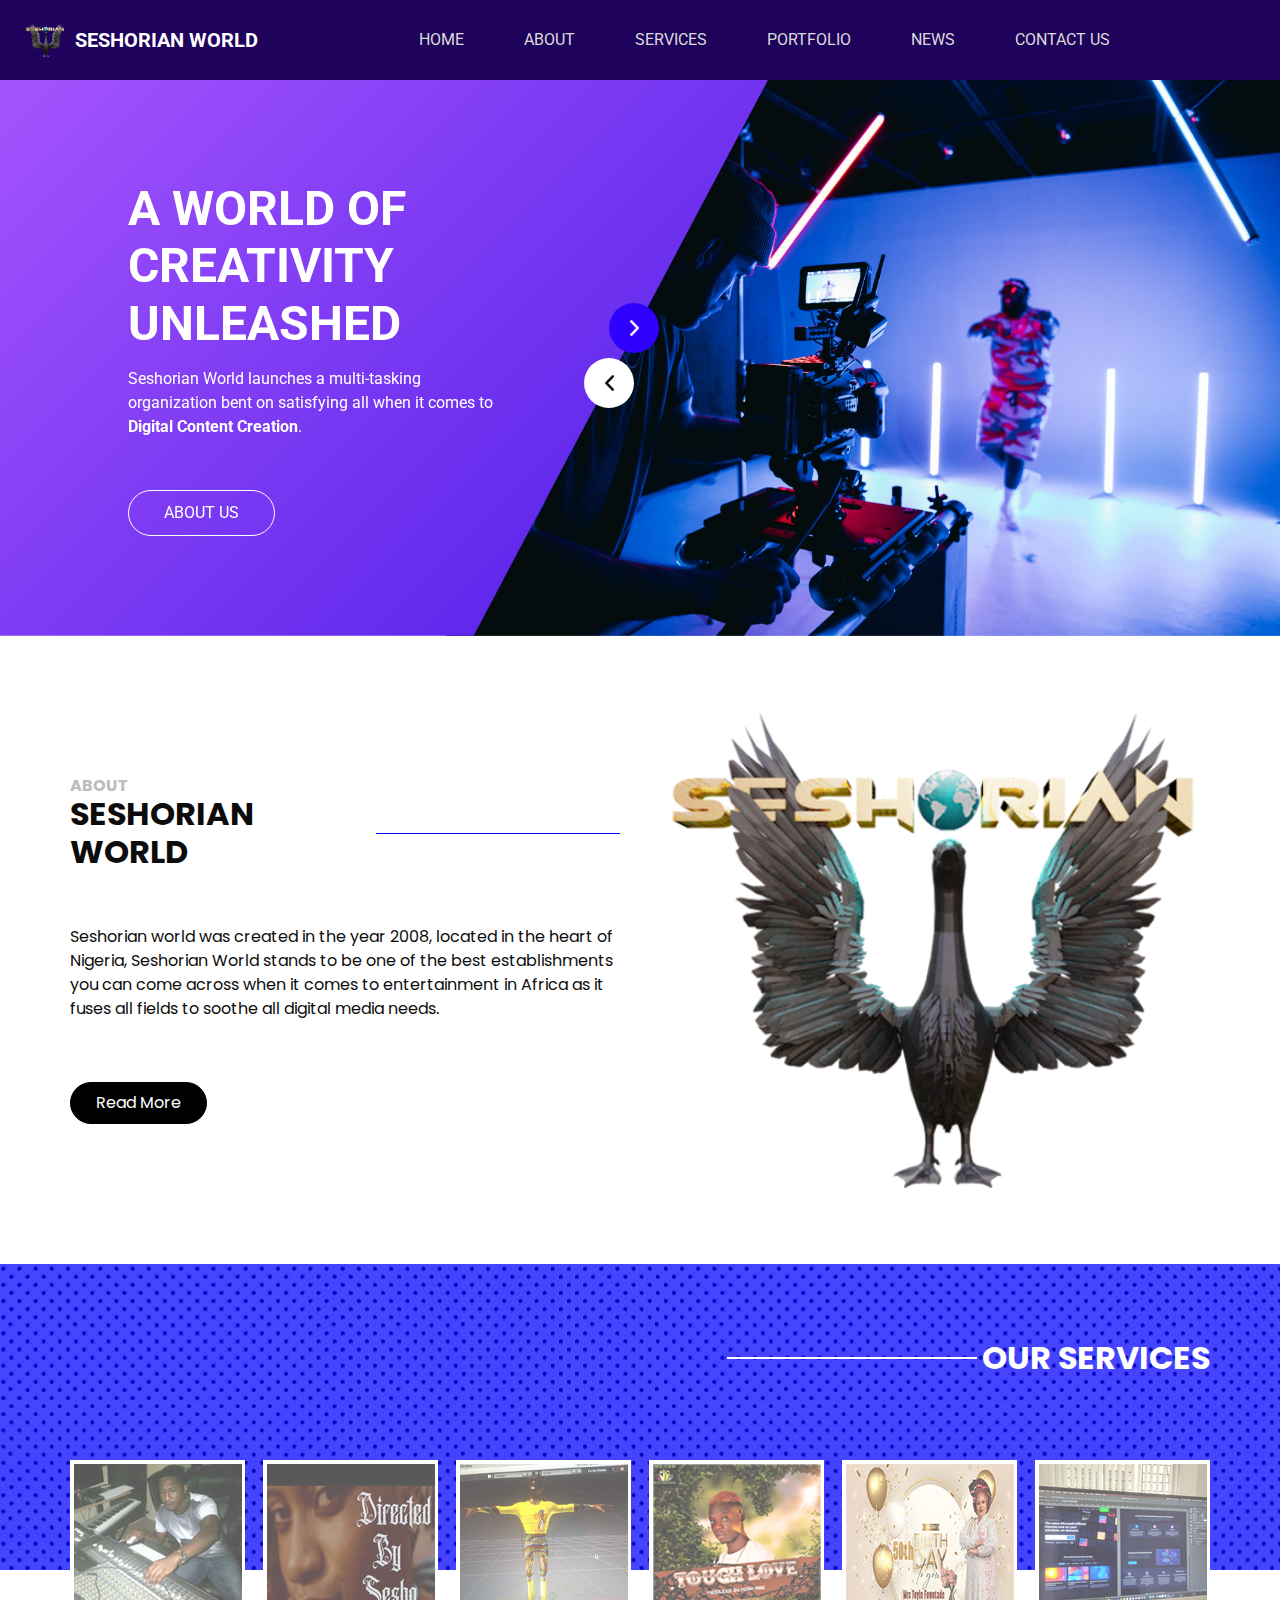
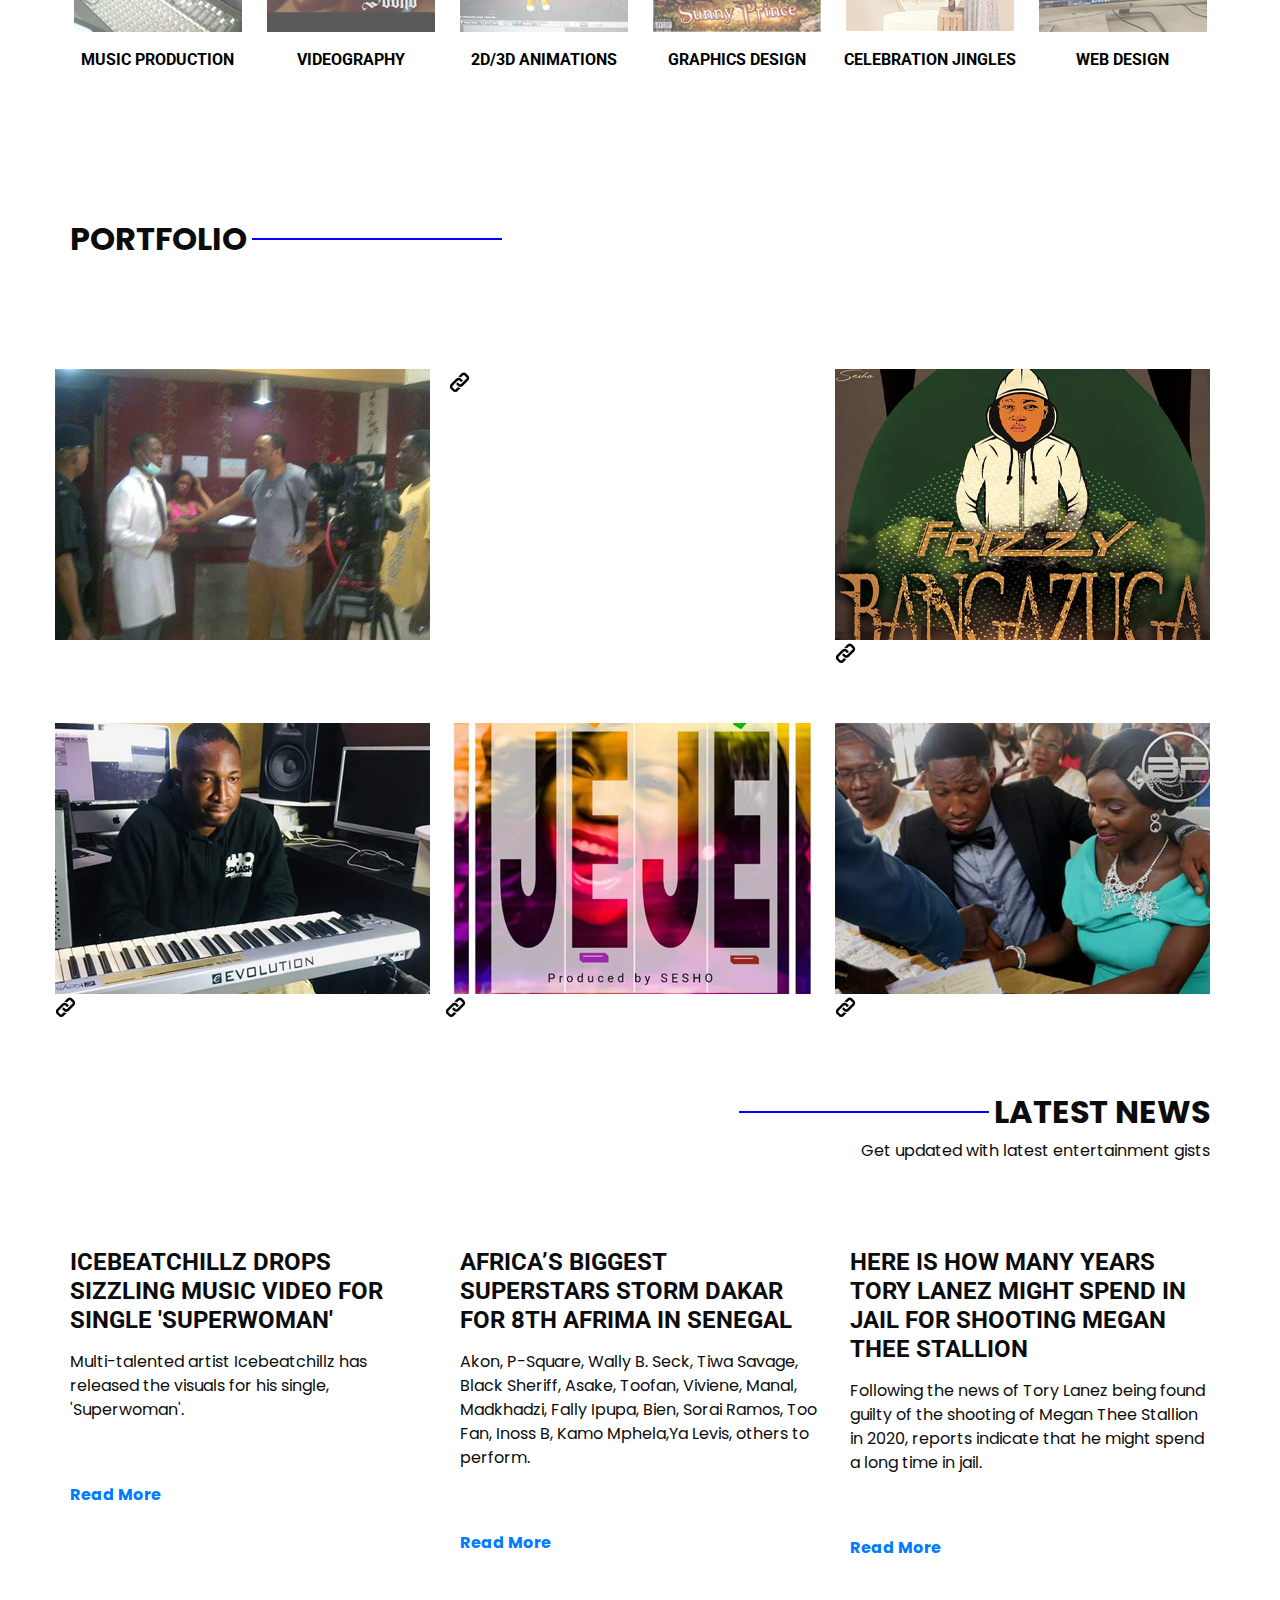
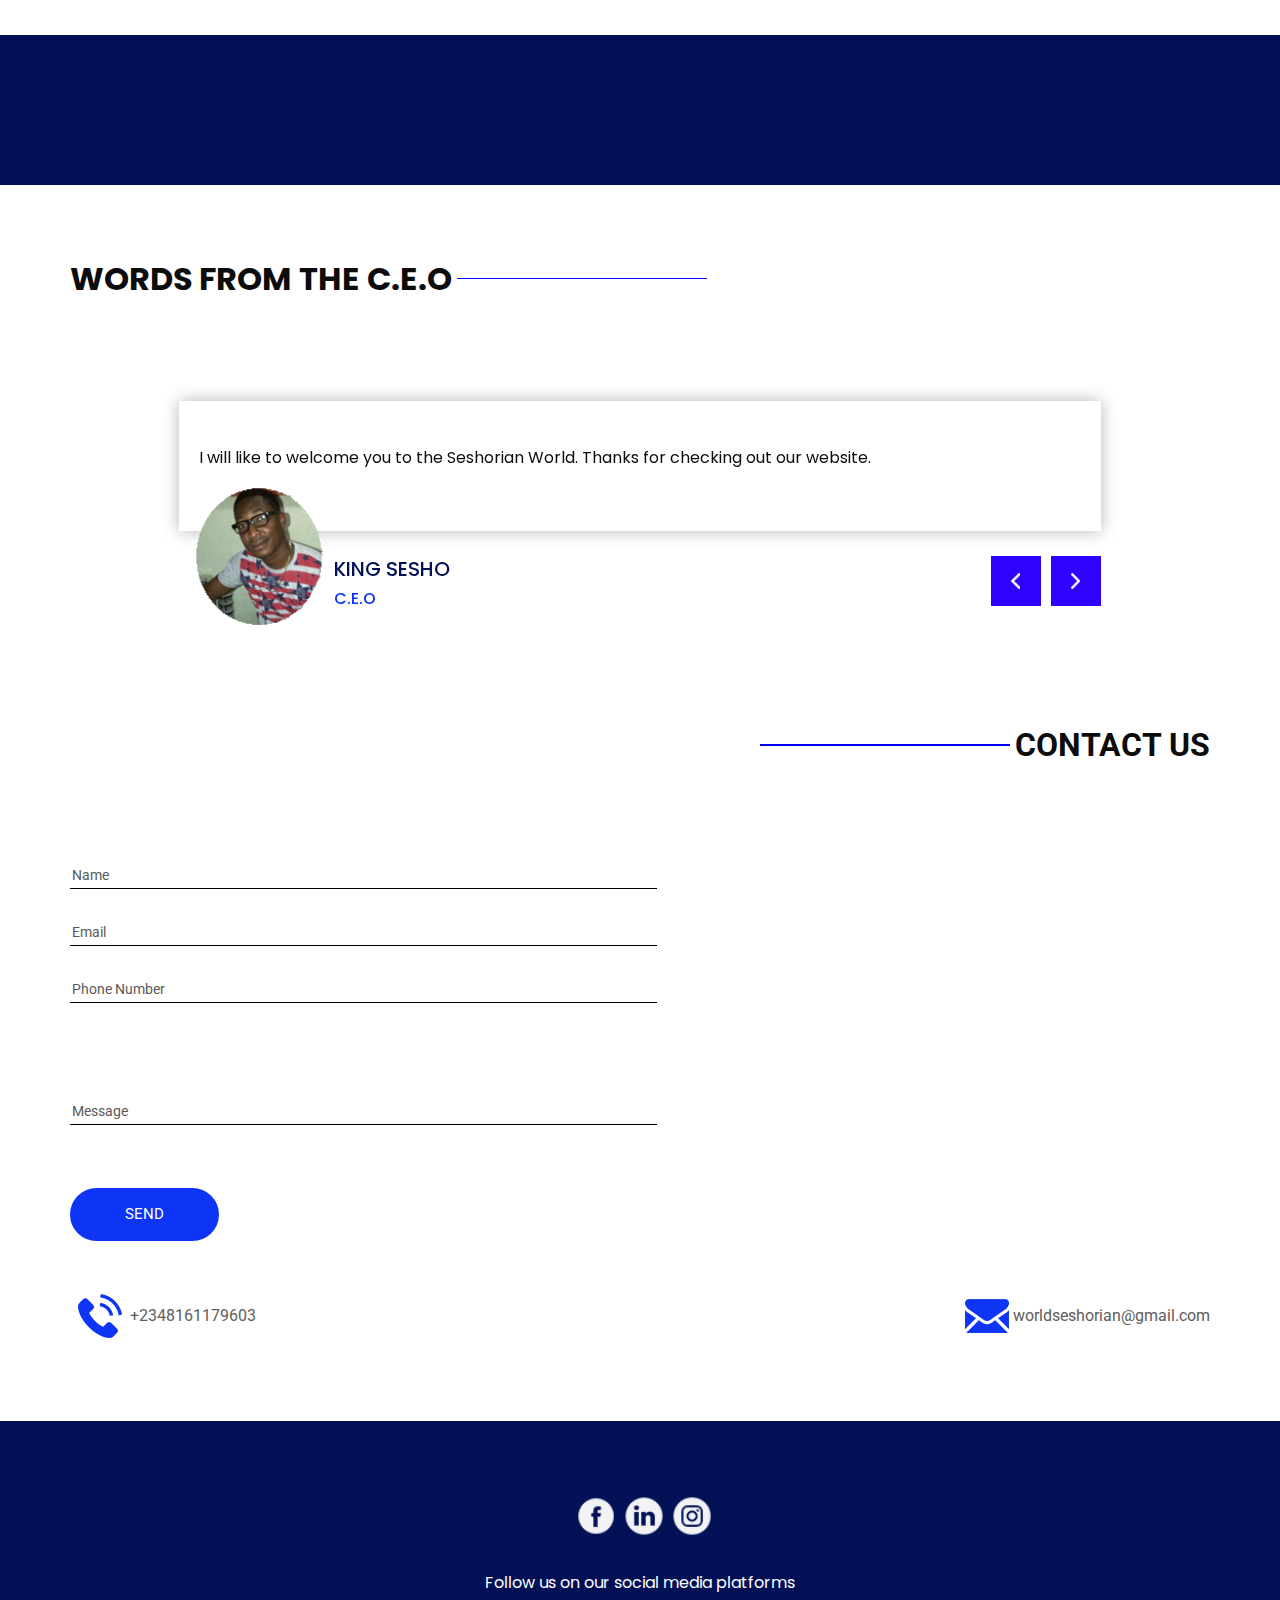
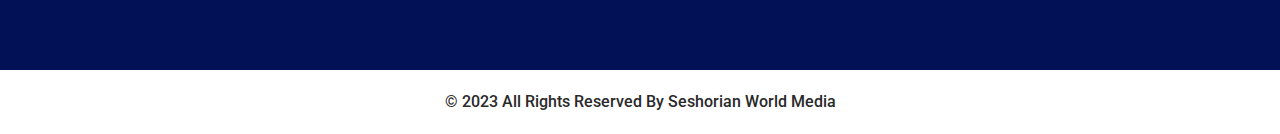
==== commit 3816a959: "news updated" ====
--- a/index.html
+++ b/index.html
@@ -349,19 +349,18 @@
             <div class="box">
               <div class="img-box">
                 <img
-                  src="https://ocdn.eu/pulscms-transforms/1/_cpk9kpTURBXy9kNjBiNWFkMTI2YmZmZWJjMTg0OGIwY2ZiZjBlMzRjZC5qcGeSlQMAEM0CAM0BIJMFzQMWzQGu3gABoTAF"
+                  src="https://ocdn.eu/pulscms-transforms/1/vaok9kpTURBXy83ZDZhOTQ2MjM1MGI5MTg0MDYwZTQzNTIyYzY0MjgxZS5qcGeSlQMAMs0GQM0DhJMFzQMWzQGu3gABoTAF"
                   alt=""
                 />
               </div>
               <div class="detail-box">
                 <h4>
-                  Anekwe John Paul emerges winner of Hi-Life Fest 2022 music
-                  talent show
+                  Icebeatchillz drops sizzling music video for single
+                  'Superwoman'
                 </h4>
                 <p>
-                  After four weeks of intense competition, Anekwe John Paul has
-                  emerged as the winner of the 2022 edition of Life Beer’s
-                  Hi-Life Fest.
+                  Multi-talented artist Icebeatchillz has released the visuals
+                  for his single, 'Superwoman'.
                 </p>
                 <div>
                   <a
@@ -378,16 +377,20 @@
             <div class="box">
               <div class="img-box">
                 <img
-                  src="https://i0.wp.com/www.ripplesnigeria.com/wp-content/uploads/2022/12/images-52_copy_650x366.jpeg?w=650&ssl=1"
+                  src="https://ocdn.eu/pulscms-transforms/1/eVnk9kqTURBXy8yMDIwMWM0Mzk1NDBlZThjZmM3MmExOGEwN2E2ZjVhNi5qcGVnkpUDIADNAnjNAWSTBc0DFs0Brt4AAaEwBQ"
                   alt=""
                 />
               </div>
               <div class="detail-box">
-                <h4>Comedian Basketmouth announces divorce with wife</h4>
+                <h4>
+                  Africa’s biggest superstars storm Dakar for 8th AFRIMA In
+                  Senegal
+                </h4>
                 <p>
-                  “As much as it pains me bringing my personal life in to the
-                  public space, this is a unavoidable situation,” the artist
-                  wrote.
+                  Akon, P-Square, Wally B. Seck, Tiwa Savage, Black Sheriff,
+                  Asake, Toofan, Viviene, Manal, Madkhadzi, Fally Ipupa, Bien,
+                  Sorai Ramos, Too Fan, Inoss B, Kamo Mphela,Ya Levis, others to
+                  perform.
                 </p>
                 <div>
                   <a
